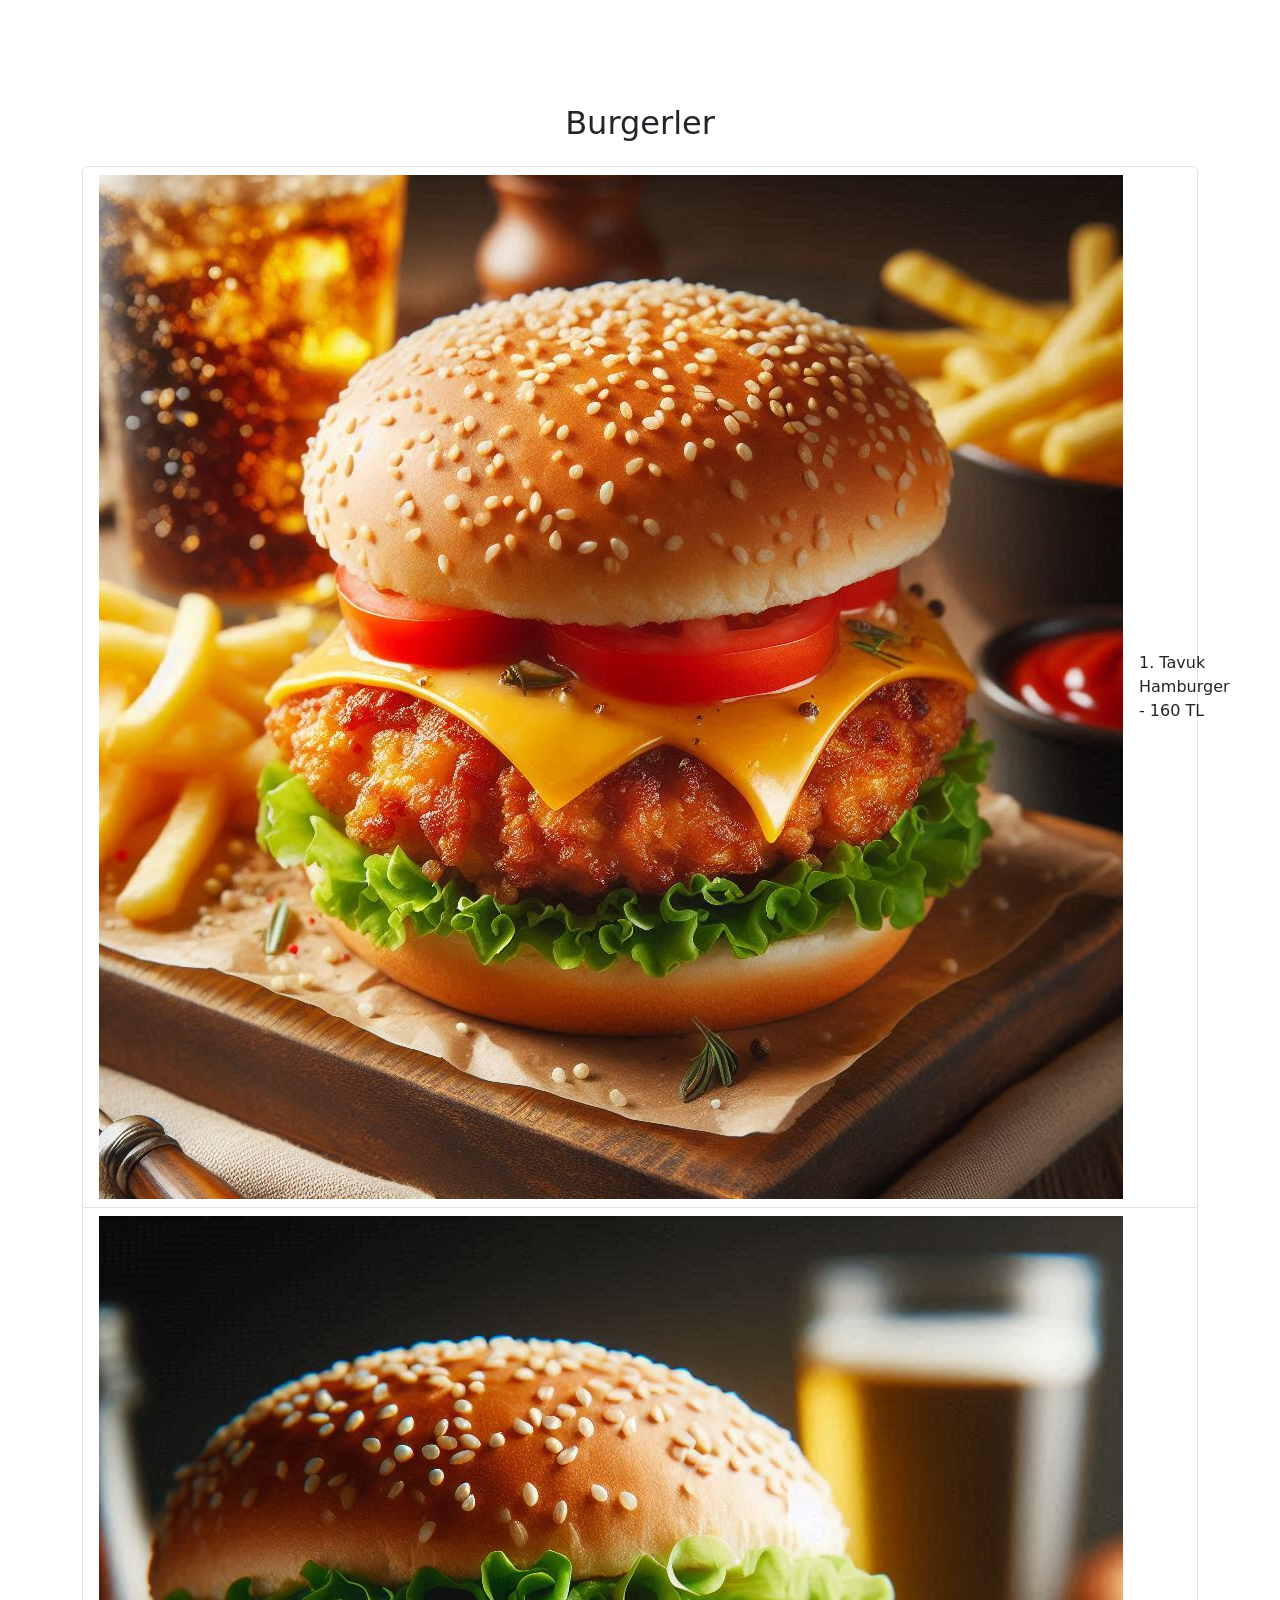
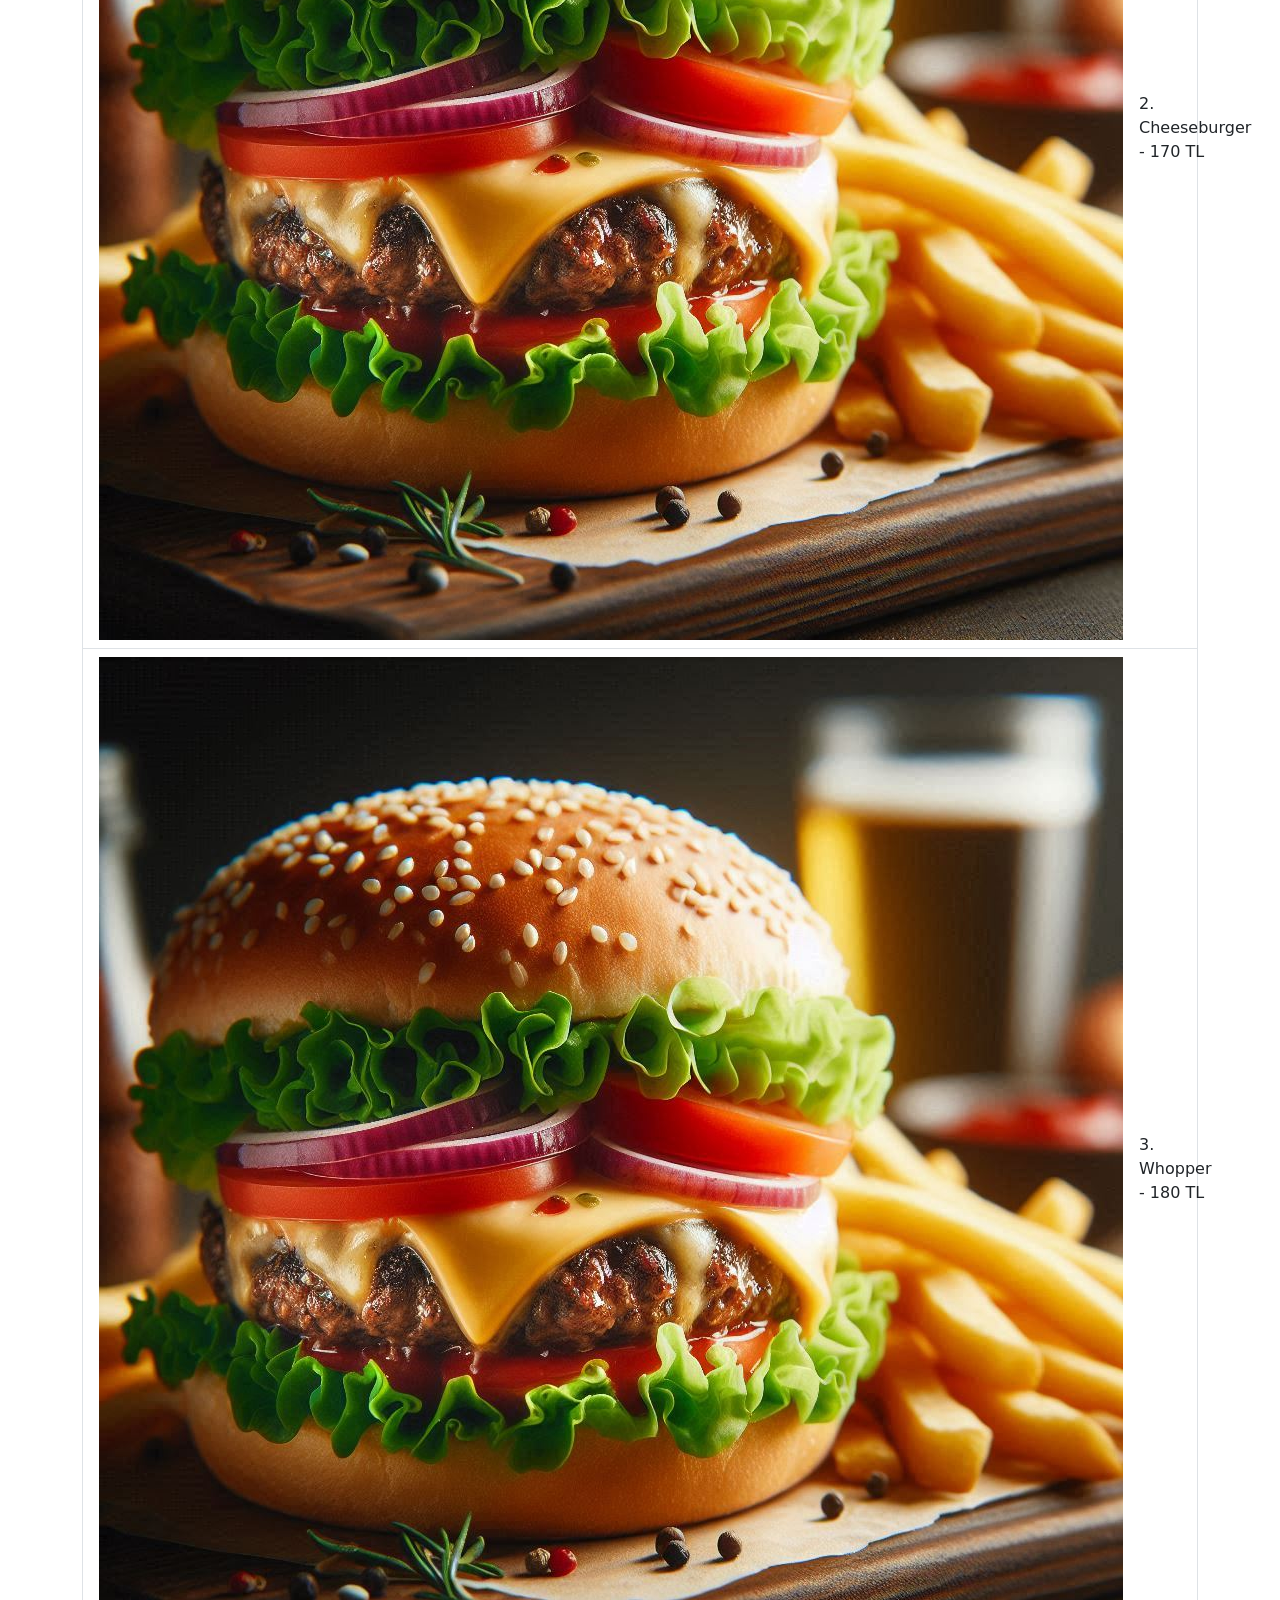
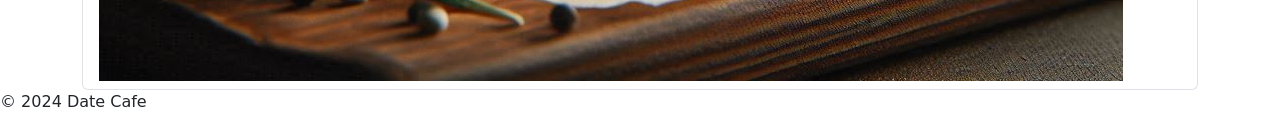
==== burgers.html @ fbea009d "Add files via upload" ====
<!DOCTYPE html>
<html lang="tr">
<head>
    <meta charset="UTF-8">
    <meta name="viewport" content="width=device-width, initial-scale=1.0">
    <title>Burgerler - Date Cafe</title>
    <link href="https://cdn.jsdelivr.net/npm/bootstrap@5.3.0-alpha3/dist/css/bootstrap.min.css" rel="stylesheet">
    <link rel="stylesheet" href="css/styles.css">
</head>
<body>
    <nav class="navbar navbar-expand-lg navbar-dark">
        <div class="container-fluid">
            <a class="navbar-brand" href="index.html">Date Cafe</a>
            <button class="navbar-toggler" type="button" data-bs-toggle="collapse" data-bs-target="#navbarNav">
                <span class="navbar-toggler-icon"></span>
            </button>
            <div class="collapse navbar-collapse" id="navbarNav">
                <ul class="navbar-nav">
                    <li class="nav-item"><a class="nav-link" href="cold-drinks.html">Soğuk İçecekler</a></li>
                    <li class="nav-item"><a class="nav-link" href="hot-drinks.html">Sıcak İçecekler</a></li>
                    <li class="nav-item"><a class="nav-link" href="coffee.html">Kahve Çeşitleri</a></li>
                    <li class="nav-item"><a class="nav-link" href="cold-coffee.html">Soğuk Kahveler</a></li>
                    <li class="nav-item"><a class="nav-link" href="pasta.html">Makarnalar</a></li>
                     <li class="nav-item"><a class="nav-link" href="fast-food.html">Fast Food</a></li>
                    <li class="nav-item"><a class="nav-link" href="burgers.html">Burgerler</a></li>
                    <li class="nav-item"><a class="nav-link" href="desserts.html">Tatlılar</a></li>
                </ul>
            </div>
        </div>
    </nav>
    <div class="container mt-5">
        <h2 class="text-center">Burgerler</h2>
        <ul class="list-group mt-4">
            <li class="list-group-item d-flex align-items-center">
                <img src="resimler/chicken burger.jpeg" alt="Tavuk Burger" class="menu-image me-3">
                <span>1. Tavuk Hamburger - 160 TL</span>
            </li>
            <li class="list-group-item d-flex align-items-center">
                <img src="resimler/burger.jpeg" alt="Cheeseburger" class="menu-image me-3">
                <span>2. Cheeseburger - 170 TL</span>
            </li>
            <li class="list-group-item d-flex align-items-center">
                <img src="resimler/burger.jpeg" alt="Whopper" class="menu-image me-3">
                <span>3. Whopper - 180 TL</span>
            </li>
        </ul>
    </div>
    <footer>
        © 2024 Date Cafe
    </footer>
</body>
<script src="https://cdn.jsdelivr.net/npm/bootstrap@5.3.0-alpha3/dist/js/bootstrap.bundle.min.js"></script>
</html>
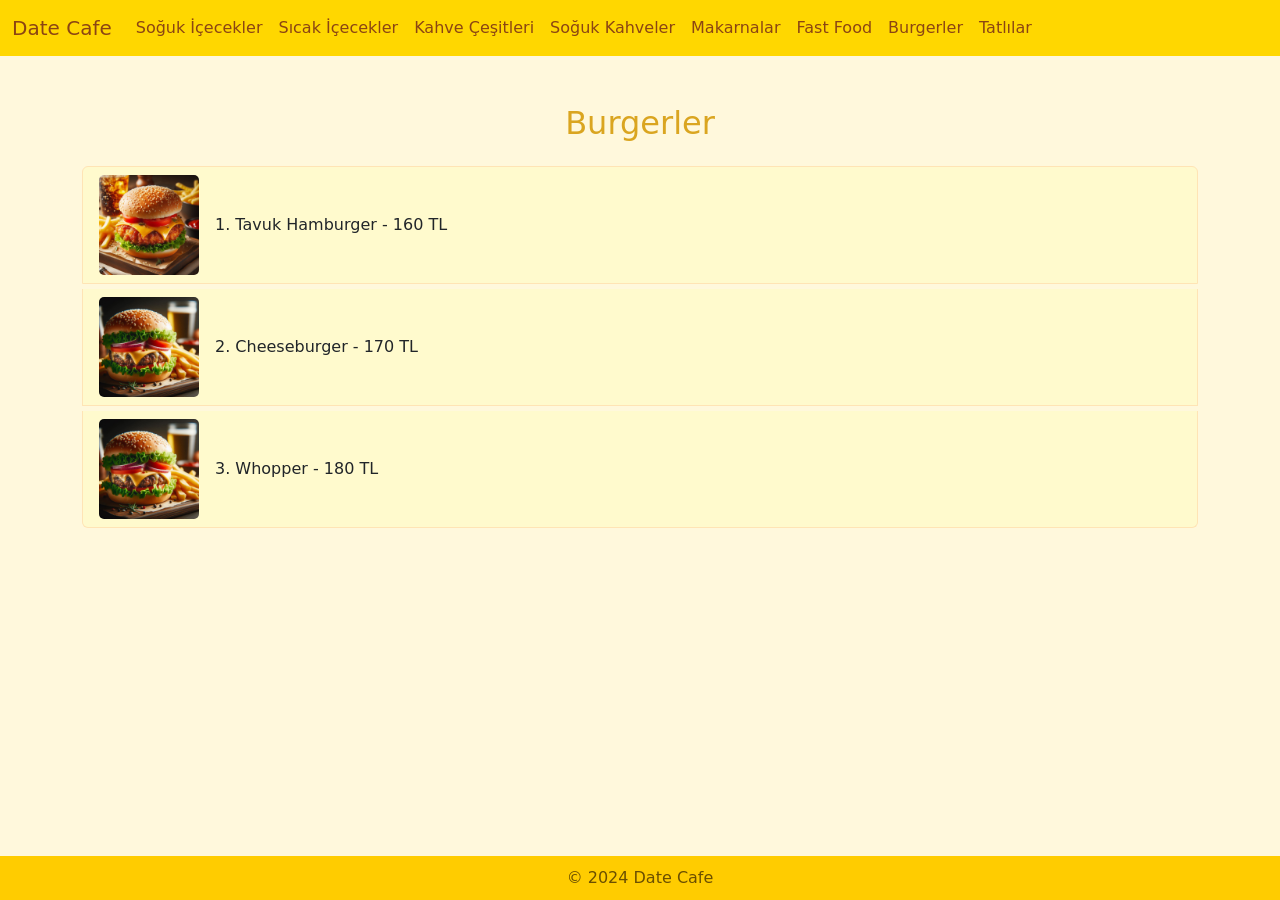
==== commit 0640f01e: "Update burgers.html" ====
--- a/burgers.html
+++ b/burgers.html
@@ -45,7 +45,7 @@
             </li>
         </ul>
     </div>
-    <footer>
+    <footer style="position: fixed;">
         © 2024 Date Cafe
     </footer>
 </body>
--- a/css/styles.css
+++ b/css/styles.css
@@ -0,0 +1,112 @@
+.navbar {
+  background-color: #FFD700;
+}
+
+.navbar-dark .navbar-nav .nav-link,
+.navbar-dark .navbar-brand {
+  color: #8B4513;
+}
+
+.navbar-dark .navbar-toggler-icon {
+  background-image: url("data:image/svg+xml,%3csvg xmlns='http://www.w3.org/2000/svg' viewBox='0 0 30 30'%3e%3cpath stroke='rgba(0, 0, 0, 1)' stroke-linecap='round' stroke-miterlimit='10' stroke-width='2' d='M4 7h22M4 15h22M4 23h22'/%3e%3c/svg%3e");
+}
+
+.menu-image {
+  max-height: 100px;
+  width: auto;
+  object-fit: cover;
+  border-radius: 5px;
+}
+
+.list-group-item {
+  display: flex;
+  align-items: center;
+}
+
+.list-group-item {
+  border: 1px solid #FFE4B5;
+  margin-bottom: 5px;
+  background-color: #FFFACD;
+}
+
+.container {
+  margin-top: 20px;
+  margin-bottom: 60px;
+}
+
+body {
+  background-color: #FFF8DC;
+  color: #8B4513;
+}
+
+h1, h2 {
+  color: #DAA520;
+}
+
+footer {
+  text-align: center;
+  padding: 20px;
+  margin-top:10%;
+  background-color: #FFD700;
+  color: #8B4513;
+  bottom: 0;
+  width: 100%;
+}
+
+.card p {
+  margin: 0;
+  font-size: 1.25rem;
+  line-height: 1.5;
+}
+
+@media (max-width: 600px) {
+  .grid {
+    width: 100%;
+    flex-direction: column;
+  }
+}
+.bubble-buttons-container {
+  display: flex;
+  flex-wrap: wrap;
+  justify-content: center;
+  gap: 20px;
+  margin-top: 50px;
+}
+.bubble-button {
+  display: flex;
+  justify-content: center;
+  align-items: center;
+  width: 150px; /* Daha geniş */
+  height: 100px; /* Daha dikdörtgensel */
+  background-color: #ffcc00; /* Parlak sarı */
+  color: #6b4f00; /* Koyu kahverengi */
+  text-decoration: none;
+  font-size: 16px;
+  font-weight: bold;
+  border-radius: 15px; /* Hafif yuvarlatılmış köşeler */
+  box-shadow: 0 4px 6px rgba(0, 0, 0, 0.2);
+  transition: transform 0.2s, box-shadow 0.2s;
+  text-align: center; /* Metni ortala */
+  padding: 10px; /* Daha iyi hizalama için iç boşluk */
+}
+.bubble-button:hover {
+  transform: scale(1.05); /* Hafif büyüme efekti */
+  box-shadow: 0 6px 8px rgba(0, 0, 0, 0.3);
+  text-decoration: none;
+}
+.bubble-button:active {
+  transform: scale(0.95);
+  box-shadow: 0 2px 4px rgba(0, 0, 0, 0.2);
+}
+h1 {
+  color: #6b4f00;
+  text-align: center;
+  margin-top: 20px;
+}
+footer {
+  text-align: center;
+  padding: 10px;
+  background-color: #ffcc00;
+  color: #6b4f00;
+  margin-top: 50px;
+}
